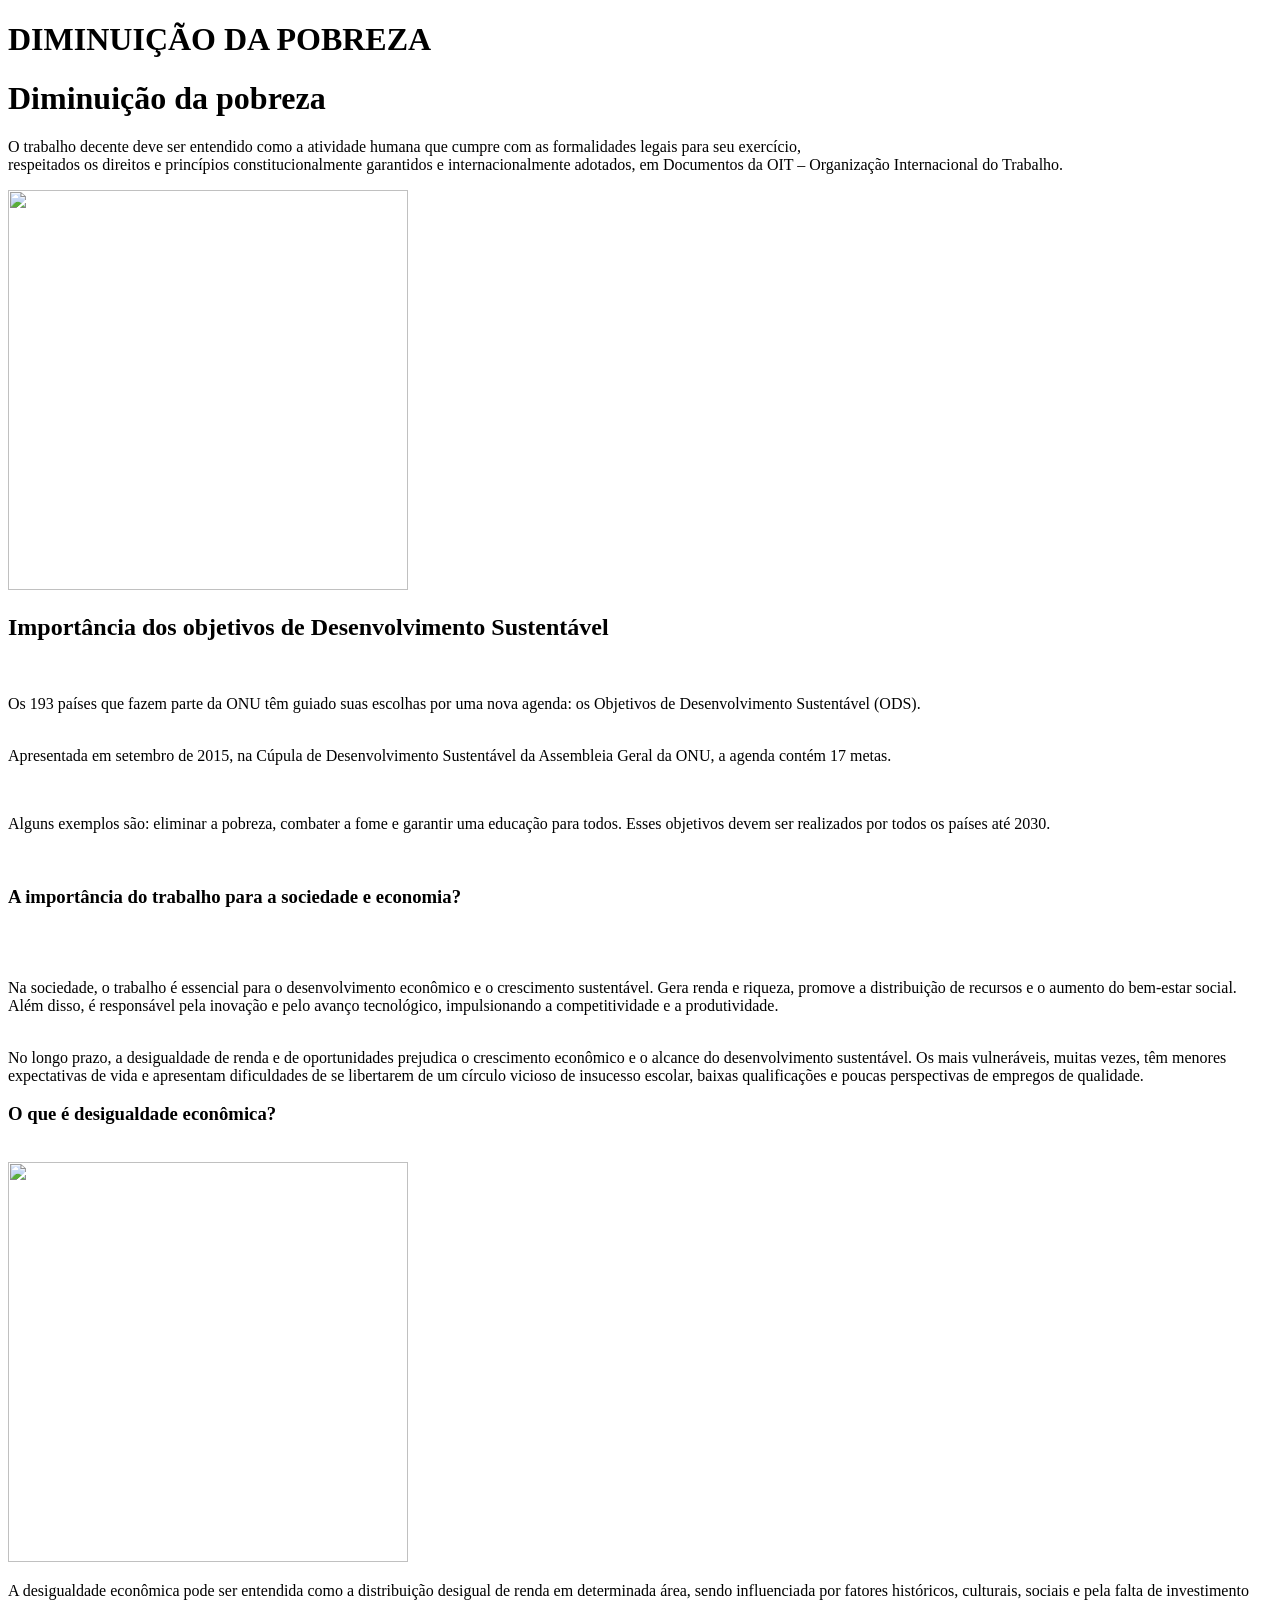
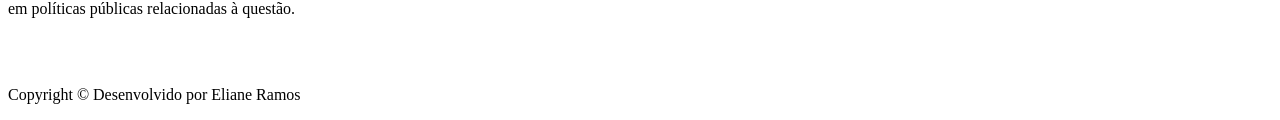
==== diminuicaodapobreza.html @ 9f1f6894 "Add files via upload Atividade desenvolvida como proposta de aprendizado do conteúdo do curso do pro" ====
<!DOCTYPE html>
<html lang="pt-br">
<head>
    <link rel="shortcut icon" href="eli.ico" type="image/x-icon">
    <meta charset="UTF-8">
    <meta name="author" content="Eliane Ramos">
    <meta name="description" content="Promover o crescimento econômico inclusivo e sustentável, emprego pleno e produtivo e trabalho decente para todos">
    <meta name="keywords" content="ods 8, emprego, sustentável, economia">
    <meta name="viewport" content="width=device-width, initial-scale=1.0">
    <link rel="stylesheet" href="path/to/font-awesome/css/font-awesome.min.css">
    <href="https://cdnjs.cloudflare.com/ajax/libs/font-awesome/6.4.2/css/all.min.css" integrity="sha512-z3gLpd7yknf1YoNbCzqRKc4qyor8gaKU1qmn+CShxbuBusANI9QpRohGBreCFkKxLhei6S9CQXFEbbKuqLg0DA==" crossorigin="anonymous" referrerpolicy="no-referrer" />
    <script src="https://cdnjs.cloudflare.com/ajax/libs/jquery-popup-overlay/2.1.5/jquery.popupoverlay.min.js" integrity="sha512-gu0czvpcfFnRy+Dxo9M585nVnO8YbTnoFRWuSnvJVdBlaeaucDNAZUjP+IfscyQEIlUOGQLtzpVFpl32fkuKig==" crossorigin="anonymous" referrerpolicy="no-referrer"></script>
    <link rel="stylesheet" href="https://cdnjs.cloudflare.com/ajax/libs/font-awesome/4.7.0/css/font-awesome.min.css">
    <link rel="stylesheet" href= "https://www.w3schools.com/icons/fontawesome_icons_intro.asp">
    
    <link rel="alternate" hreflang="en-gb" href="http://en-gb.site.com" />
<link rel="alternate" hreflang="pt-br" href="http://pt-br.site.com" />

    <title>Diminuição da pobreza</title>
<link rel="stylesheet"href="diminuicao.css">
<script type="javascript" src="traducao.js"></script>
</head>
<h1>DIMINUIÇÃO DA POBREZA</h1>
<span>
<h1>Diminuição da pobreza</h1>
</span>
<div text="parag">
<p>O trabalho decente deve ser entendido como a atividade humana que cumpre com as formalidades legais para seu exercício, <br> respeitados os direitos e princípios constitucionalmente garantidos e internacionalmente adotados, em Documentos da OIT – Organização Internacional do Trabalho.</p>

<img src="./img/pngwing.com.png" alt="" width="400" height="400" text-align="centro">

<h2>Importância dos objetivos de Desenvolvimento Sustentável</h2>
   <br>
    <p>Os 193 países que fazem parte da ONU têm guiado suas escolhas por uma nova agenda: os Objetivos de Desenvolvimento Sustentável (ODS).</p> 
       <br>
        Apresentada em setembro de 2015, na Cúpula de Desenvolvimento Sustentável da Assembleia Geral da ONU, a agenda contém 17 metas.</p>
    <br>
<p>Alguns exemplos são: eliminar a pobreza, combater a fome e garantir uma educação para todos. Esses objetivos devem ser realizados por todos os países até 2030.</p>
<br>
<h3> A importância do trabalho para a sociedade e economia?</h3>
<br>
<img src="./img/odsgif1.png" alt="">
<p>Na sociedade, o trabalho é essencial para o desenvolvimento econômico e o crescimento sustentável. Gera renda e riqueza, promove a distribuição de recursos e o aumento do bem-estar social. Além disso, é responsável pela inovação e pelo avanço tecnológico, impulsionando a competitividade e a produtividade.</p>
<br>
No longo prazo, a desigualdade de renda e de oportunidades prejudica o crescimento econômico e o alcance do desenvolvimento sustentável. Os mais vulneráveis, muitas vezes, têm menores expectativas de vida e apresentam dificuldades de se libertarem de um círculo vicioso de insucesso escolar, baixas qualificações e poucas perspectivas de empregos de qualidade.
<br>
<h3>O que é desigualdade econômica?</h3>
<br>
<img src="./img/ods11.png" alt="" width="400" height="400" text-align="centro">

<p>A desigualdade econômica pode ser entendida como a distribuição desigual de renda em determinada área, sendo influenciada por fatores históricos, culturais, sociais e pela falta de investimento em políticas públicas relacionadas à questão.</p>
</div>
<br>
<br>
<section id="copy" class="copyr">
           
            
</div>

</section>
</div>

</section>

<p class="copy">Copyright ©  Desenvolvido por Eliane Ramos</p>
</body>
</html>
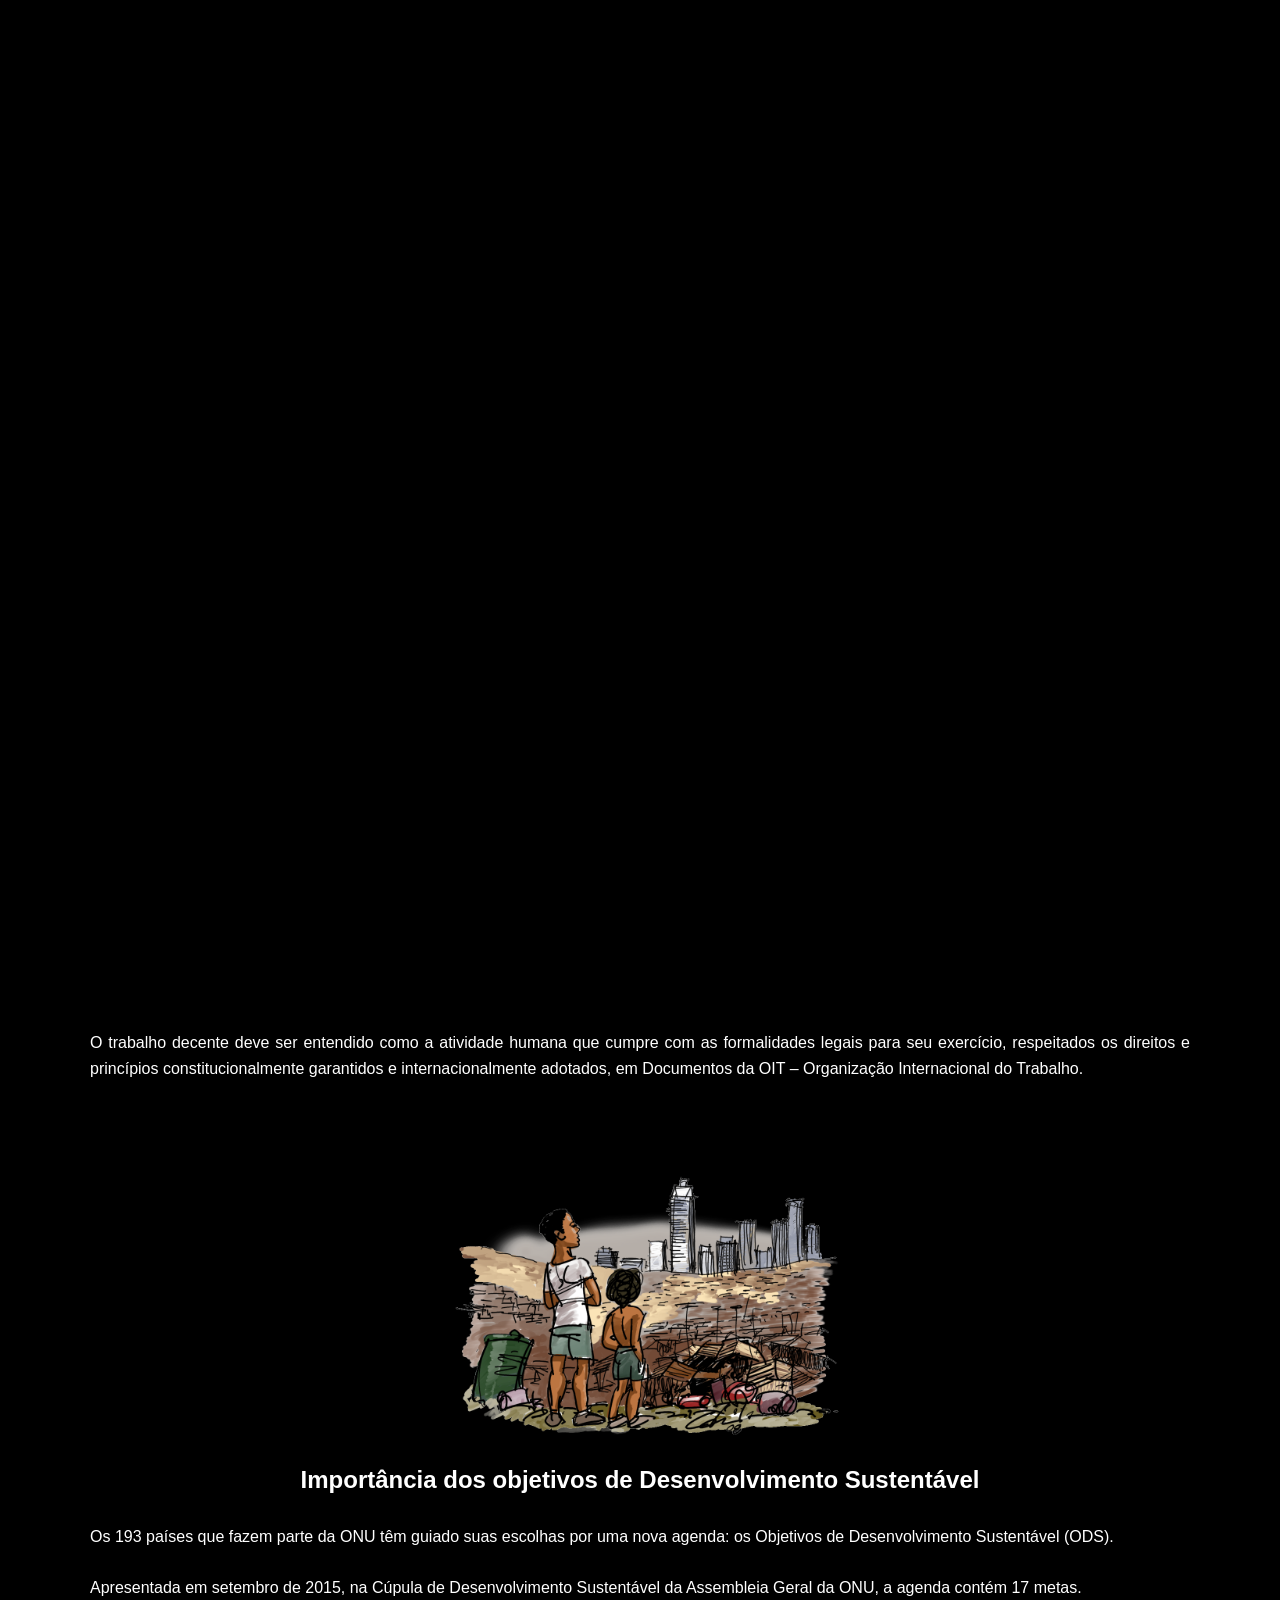
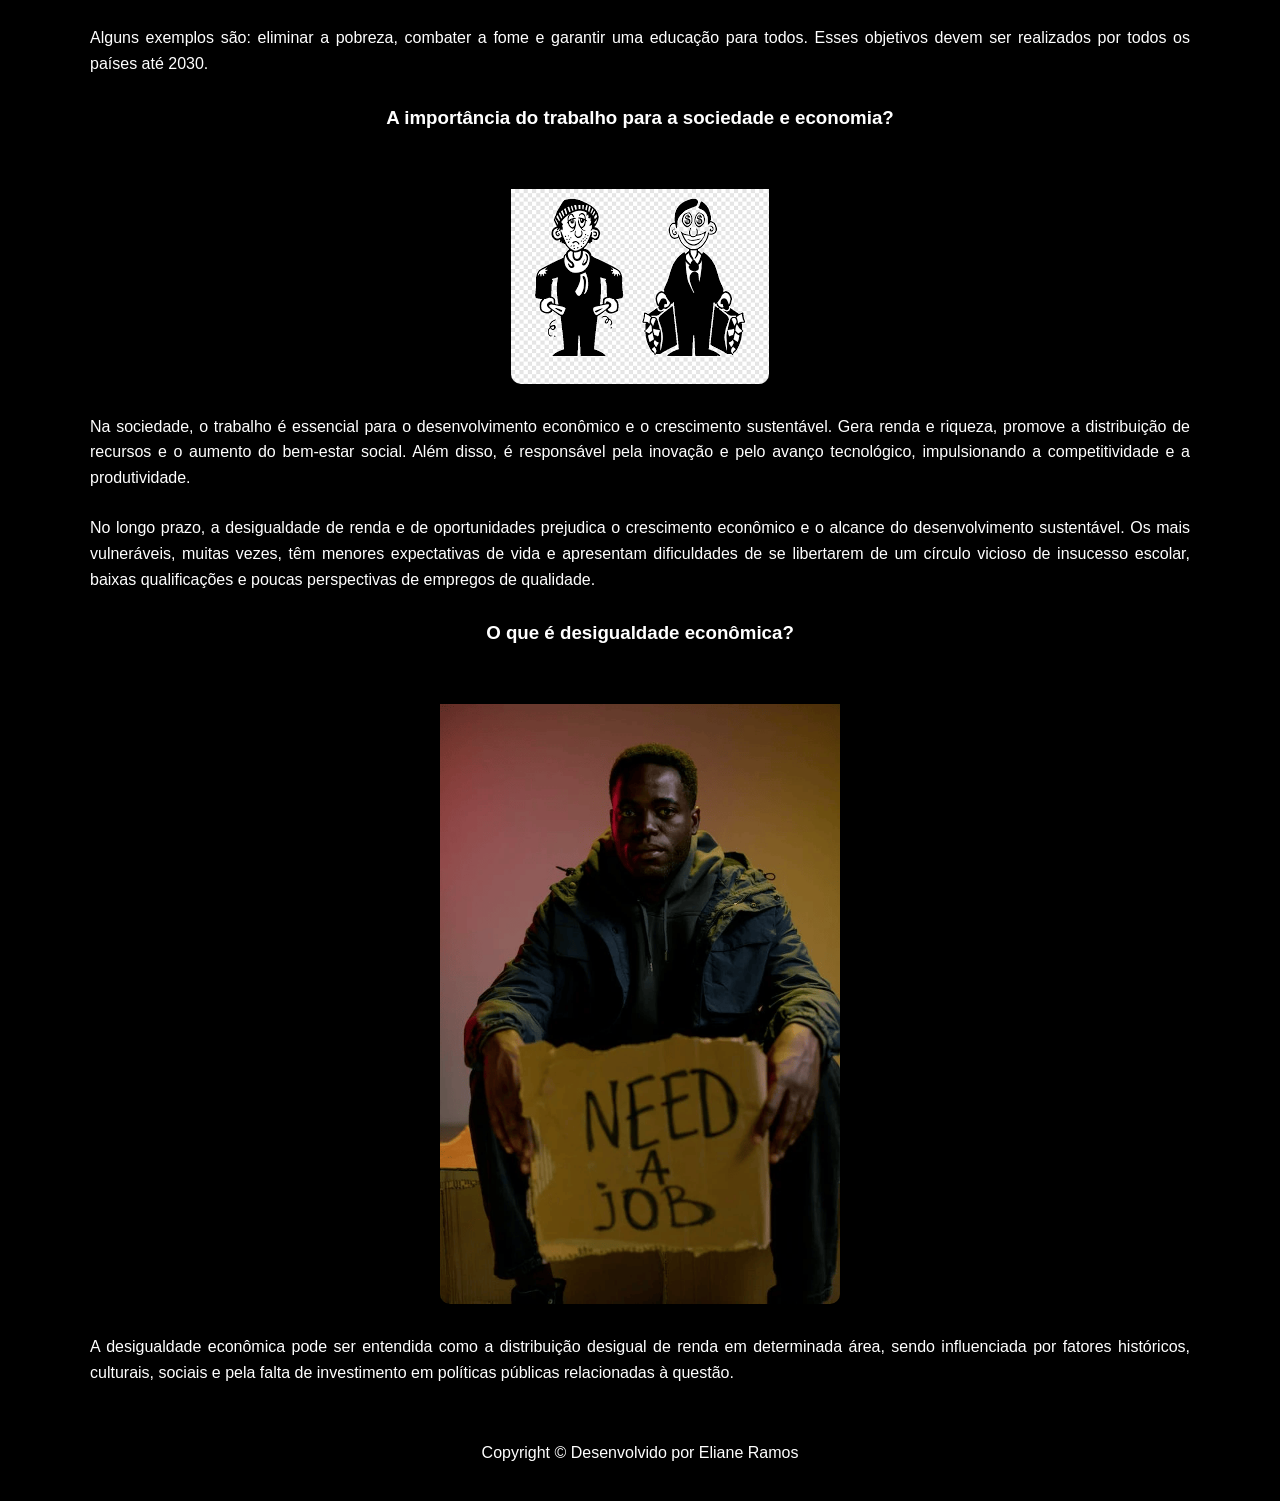
==== commit 8aa9bae0: "Update diminuicaodapobreza.html" ====
--- a/diminuicaodapobreza.html
+++ b/diminuicaodapobreza.html
@@ -4,64 +4,87 @@
     <link rel="shortcut icon" href="eli.ico" type="image/x-icon">
     <meta charset="UTF-8">
     <meta name="author" content="Eliane Ramos">
-    <meta name="description" content="Promover o crescimento econômico inclusivo e sustentável, emprego pleno e produtivo e trabalho decente para todos">
-    <meta name="keywords" content="ods 8, emprego, sustentável, economia">
+    <meta name="description" content="Diminuição da pobreza através do trabalho decente">
+    <meta name="keywords" content="pobreza, trabalho decente, ODS, desenvolvimento sustentável">
     <meta name="viewport" content="width=device-width, initial-scale=1.0">
-    <link rel="stylesheet" href="path/to/font-awesome/css/font-awesome.min.css">
-    <href="https://cdnjs.cloudflare.com/ajax/libs/font-awesome/6.4.2/css/all.min.css" integrity="sha512-z3gLpd7yknf1YoNbCzqRKc4qyor8gaKU1qmn+CShxbuBusANI9QpRohGBreCFkKxLhei6S9CQXFEbbKuqLg0DA==" crossorigin="anonymous" referrerpolicy="no-referrer" />
-    <script src="https://cdnjs.cloudflare.com/ajax/libs/jquery-popup-overlay/2.1.5/jquery.popupoverlay.min.js" integrity="sha512-gu0czvpcfFnRy+Dxo9M585nVnO8YbTnoFRWuSnvJVdBlaeaucDNAZUjP+IfscyQEIlUOGQLtzpVFpl32fkuKig==" crossorigin="anonymous" referrerpolicy="no-referrer"></script>
+    
     <link rel="stylesheet" href="https://cdnjs.cloudflare.com/ajax/libs/font-awesome/4.7.0/css/font-awesome.min.css">
-    <link rel="stylesheet" href= "https://www.w3schools.com/icons/fontawesome_icons_intro.asp">
     
-    <link rel="alternate" hreflang="en-gb" href="http://en-gb.site.com" />
-<link rel="alternate" hreflang="pt-br" href="http://pt-br.site.com" />
+    <title>Diminuição da pobreza</title>
+    <link rel="stylesheet" href="diminuicao.css">
+    
+    <style>
+        .container {
+            max-width: 1200px;
+            margin: 0 auto;
+            padding: 20px;
+        }
+        
+        .content {
+            background-color: rgba(0, 0, 0, 0.8);
+            padding: 30px;
+            border-radius: 10px;
+            margin-top: 20px;
+        }
+        
+        img {
+            max-width: 100%;
+            height: auto;
+            display: block;
+            margin: 20px auto;
+            border-radius: 10px;
+        }
+        
+        h1, h2, h3 {
+            text-align: center;
+            margin: 20px 0;
+            color: white;
+        }
+        
+        p {
+            line-height: 1.6;
+            margin-bottom: 15px;
+            text-align: justify;
+        }
+        
+        .text-center {
+            text-align: center;
+        }
+    </style>
+</head>
+<body>
+    <div class="container">
+        <h1 class="title">DIMINUIÇÃO DA POBREZA</h1>
+        
+        <div class="content">
+            <p>O trabalho decente deve ser entendido como a atividade humana que cumpre com as formalidades legais para seu exercício, respeitados os direitos e princípios constitucionalmente garantidos e internacionalmente adotados, em Documentos da OIT – Organização Internacional do Trabalho.</p>
 
-    <title>Diminuição da pobreza</title>
-<link rel="stylesheet"href="diminuicao.css">
-<script type="javascript" src="traducao.js"></script>
-</head>
-<h1>DIMINUIÇÃO DA POBREZA</h1>
-<span>
-<h1>Diminuição da pobreza</h1>
-</span>
-<div text="parag">
-<p>O trabalho decente deve ser entendido como a atividade humana que cumpre com as formalidades legais para seu exercício, <br> respeitados os direitos e princípios constitucionalmente garantidos e internacionalmente adotados, em Documentos da OIT – Organização Internacional do Trabalho.</p>
+            <div class="text-center">
+                <img src="./img/pngwing.com.png" alt="Trabalho decente" width="400" height="400">
+            </div>
 
-<img src="./img/pngwing.com.png" alt="" width="400" height="400" text-align="centro">
+            <h2>Importância dos objetivos de Desenvolvimento Sustentável</h2>
+            <p>Os 193 países que fazem parte da ONU têm guiado suas escolhas por uma nova agenda: os Objetivos de Desenvolvimento Sustentável (ODS).</p>
+            <p>Apresentada em setembro de 2015, na Cúpula de Desenvolvimento Sustentável da Assembleia Geral da ONU, a agenda contém 17 metas.</p>
+            <p>Alguns exemplos são: eliminar a pobreza, combater a fome e garantir uma educação para todos. Esses objetivos devem ser realizados por todos os países até 2030.</p>
 
-<h2>Importância dos objetivos de Desenvolvimento Sustentável</h2>
-   <br>
-    <p>Os 193 países que fazem parte da ONU têm guiado suas escolhas por uma nova agenda: os Objetivos de Desenvolvimento Sustentável (ODS).</p> 
-       <br>
-        Apresentada em setembro de 2015, na Cúpula de Desenvolvimento Sustentável da Assembleia Geral da ONU, a agenda contém 17 metas.</p>
-    <br>
-<p>Alguns exemplos são: eliminar a pobreza, combater a fome e garantir uma educação para todos. Esses objetivos devem ser realizados por todos os países até 2030.</p>
-<br>
-<h3> A importância do trabalho para a sociedade e economia?</h3>
-<br>
-<img src="./img/odsgif1.png" alt="">
-<p>Na sociedade, o trabalho é essencial para o desenvolvimento econômico e o crescimento sustentável. Gera renda e riqueza, promove a distribuição de recursos e o aumento do bem-estar social. Além disso, é responsável pela inovação e pelo avanço tecnológico, impulsionando a competitividade e a produtividade.</p>
-<br>
-No longo prazo, a desigualdade de renda e de oportunidades prejudica o crescimento econômico e o alcance do desenvolvimento sustentável. Os mais vulneráveis, muitas vezes, têm menores expectativas de vida e apresentam dificuldades de se libertarem de um círculo vicioso de insucesso escolar, baixas qualificações e poucas perspectivas de empregos de qualidade.
-<br>
-<h3>O que é desigualdade econômica?</h3>
-<br>
-<img src="./img/ods11.png" alt="" width="400" height="400" text-align="centro">
+            <h3>A importância do trabalho para a sociedade e economia?</h3>
+            <div class="text-center">
+                <img src="./img/odsgif1.png" alt="Importância do trabalho">
+            </div>
+            <p>Na sociedade, o trabalho é essencial para o desenvolvimento econômico e o crescimento sustentável. Gera renda e riqueza, promove a distribuição de recursos e o aumento do bem-estar social. Além disso, é responsável pela inovação e pelo avanço tecnológico, impulsionando a competitividade e a produtividade.</p>
+            <p>No longo prazo, a desigualdade de renda e de oportunidades prejudica o crescimento econômico e o alcance do desenvolvimento sustentável. Os mais vulneráveis, muitas vezes, têm menores expectativas de vida e apresentam dificuldades de se libertarem de um círculo vicioso de insucesso escolar, baixas qualificações e poucas perspectivas de empregos de qualidade.</p>
 
-<p>A desigualdade econômica pode ser entendida como a distribuição desigual de renda em determinada área, sendo influenciada por fatores históricos, culturais, sociais e pela falta de investimento em políticas públicas relacionadas à questão.</p>
-</div>
-<br>
-<br>
-<section id="copy" class="copyr">
-           
-            
-</div>
-
-</section>
-</div>
-
-</section>
-
-<p class="copy">Copyright ©  Desenvolvido por Eliane Ramos</p>
+            <h3>O que é desigualdade econômica?</h3>
+            <div class="text-center">
+                <img src="./img/ods11.png" alt="Desigualdade econômica" width="400" height="400">
+            </div>
+            <p>A desigualdade econômica pode ser entendida como a distribuição desigual de renda em determinada área, sendo influenciada por fatores históricos, culturais, sociais e pela falta de investimento em políticas públicas relacionadas à questão.</p>
+        </div>
+        
+        <div class="copyr">
+            <p class="copy">Copyright © Desenvolvido por Eliane Ramos</p>
+        </div>
+    </div>
 </body>
-</html>+</html>
--- a/diminuicao.css
+++ b/diminuicao.css
@@ -0,0 +1,122 @@
+@import "compass/css3";
+
+@import url(https://fonts.googleapis.com/css?family=Finger+Paint);
+*{
+    margin: 0;
+    padding: 0;
+    box-sizing: border-box;
+    list-style: inside;
+    text-decoration: none;
+    text-align: center justify;
+	justify-content: center;
+	 text-align: center;
+	position: relative;
+	padding-top: 10px;
+}
+
+
+body .title {
+  background:    black;
+  overflow: hidden;
+  font: 5vw/100vh "Finger Paint";
+  text-align: center;
+  color: transparent;
+  backface-visibility: hidden;
+  font-size: 80px;
+  padding-top: 10px;
+  text-transform: center;
+    margin-right: 46px;
+    margin-left: 46px ;
+}
+
+body  {
+    background-color: black;
+    color: white;
+    width: 95%;
+    margin: 0 auto;
+    font-family: 'Franklin Gothic Medium', 'Arial Narrow', Arial, sans-serif;
+    text-align: justify center;
+}
+
+span {
+  display: inline-block;
+  text-shadow: 0 0 0 black;
+  animation: smoky 5s 3s both;
+  padding-block-start: 10%;
+  text-align: center justify;
+  place-items: center;
+}
+
+span:nth-child(even){
+  animation-name: smoky-mirror;
+}
+
+@keyframes smoky {
+  60% {
+    text-shadow: 0 0 40px whitesmoke;
+  }
+  to {
+    transform:
+      translate3d(15rem,-4rem,0)
+      rotate(-40deg)
+      skewX(70deg)
+      scale(1.5);
+    text-shadow: 0 0 20px whitesmoke;
+    opacity: 0;
+  }
+}
+
+@keyframes smoky-mirror {
+  60% {
+    text-shadow: 0 0 40px whitesmoke; }
+  to {
+    transform:
+      translate3d(18rem,-8rem,0)
+      rotate(-40deg) 
+      skewX(-70deg)
+      scale(2);
+     text-shadow: 0 0 20px whitesmoke;
+    opacity: 0;
+  }
+}
+
+@for $item from 1 through 21 {
+  span:nth-of-type(#{$item}){ 
+    animation-delay: #{(3 + ($item/10))}s; 
+  }
+} 
+
+.textinf p {
+	text-align: center;
+	color: white;
+	background-color: black;
+
+}
+/*-----rodapé-----------*/
+.copy {
+    text-transform: center;
+    margin-right: 46px;
+    margin-left: 46px ;
+}
+
+.copyr {
+    padding-top: 0;
+        text-align: justify;
+        box-direction: normal;
+}
+.copy p {
+    padding-top: 0;
+    text-align: justify;
+    box-direction: normal;  
+}
+
+    .copy{
+        align-items: center;
+        justify-content: center;
+         text-align: center;
+        position: relative;
+        padding-top: 10px;
+    }
+
+
+    
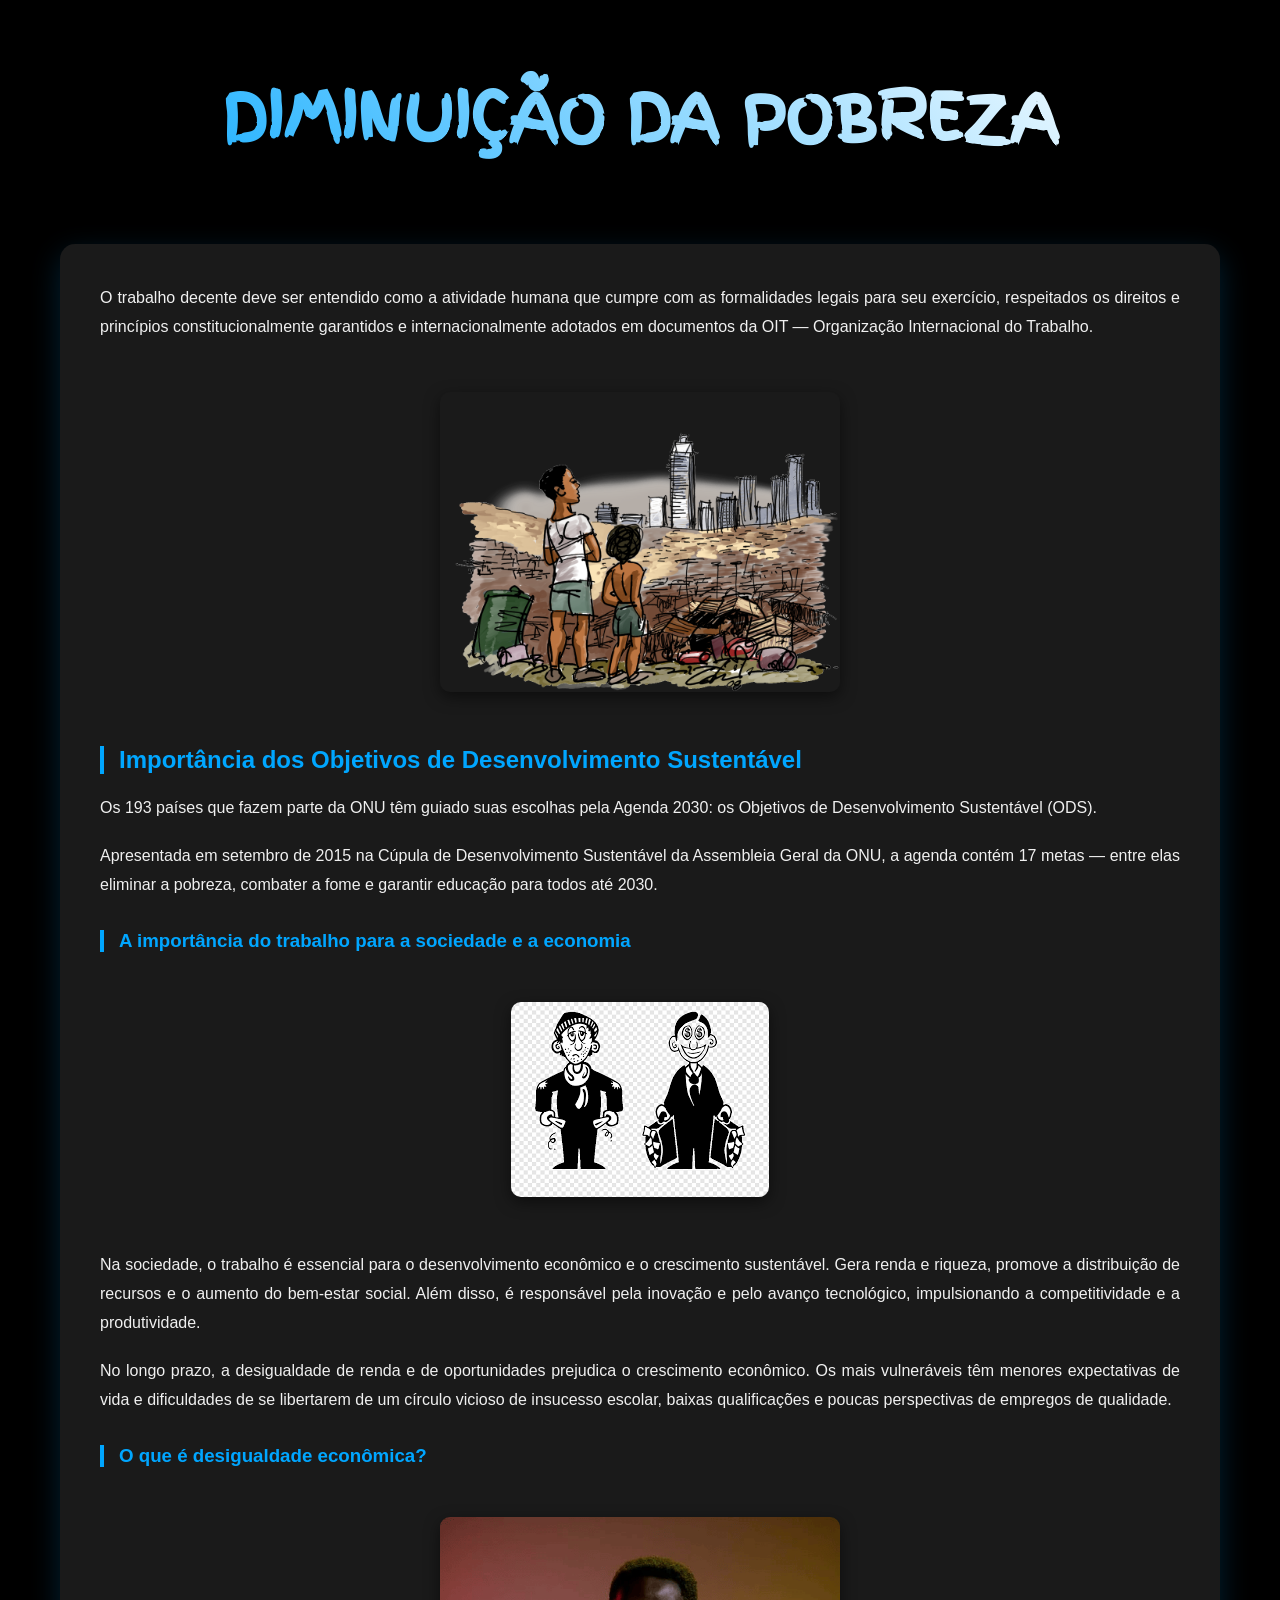
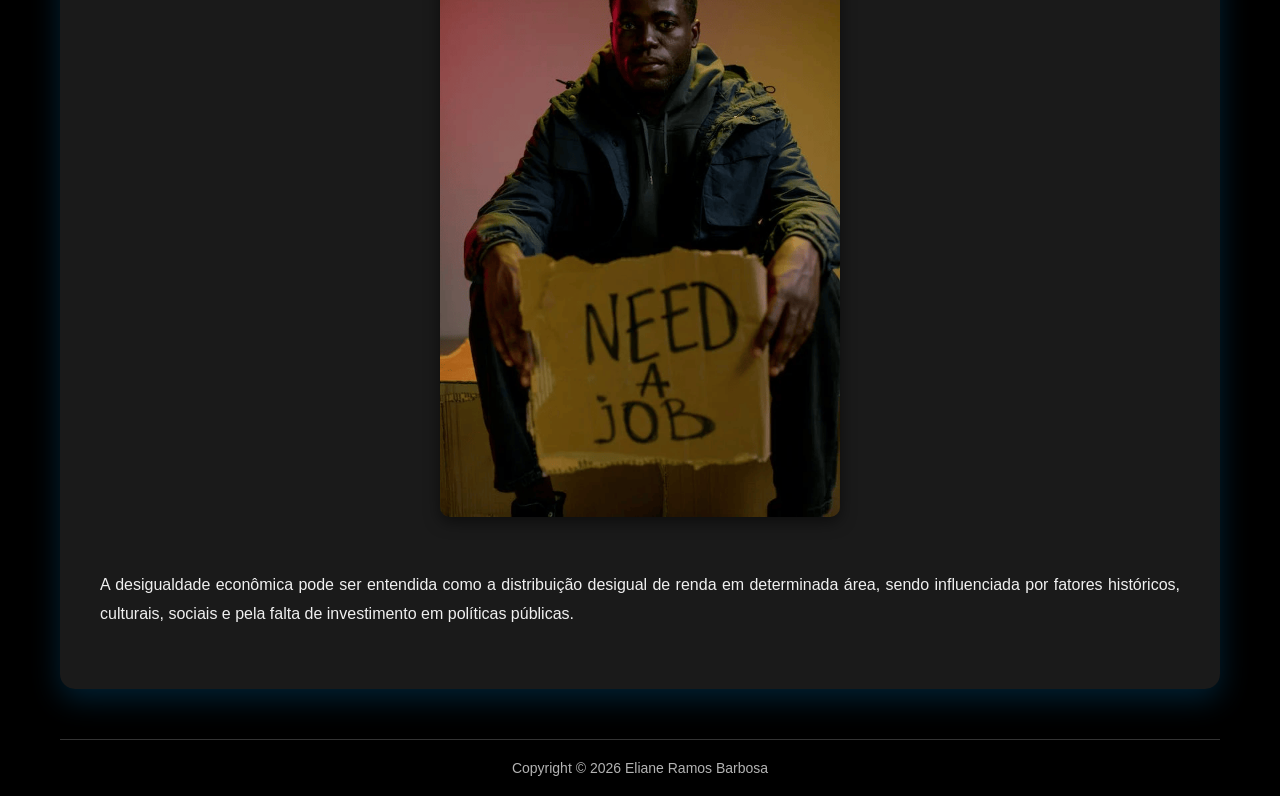
==== commit 6c2faaac: "Update diminuicaodapobreza.html" ====
--- a/diminuicaodapobreza.html
+++ b/diminuicaodapobreza.html
@@ -1,90 +1,64 @@
 <!DOCTYPE html>
-<html lang="pt-br">
+<html lang="pt-BR">
 <head>
-    <link rel="shortcut icon" href="eli.ico" type="image/x-icon">
-    <meta charset="UTF-8">
-    <meta name="author" content="Eliane Ramos">
-    <meta name="description" content="Diminuição da pobreza através do trabalho decente">
-    <meta name="keywords" content="pobreza, trabalho decente, ODS, desenvolvimento sustentável">
-    <meta name="viewport" content="width=device-width, initial-scale=1.0">
-    
-    <link rel="stylesheet" href="https://cdnjs.cloudflare.com/ajax/libs/font-awesome/4.7.0/css/font-awesome.min.css">
-    
-    <title>Diminuição da pobreza</title>
-    <link rel="stylesheet" href="diminuicao.css">
-    
-    <style>
-        .container {
-            max-width: 1200px;
-            margin: 0 auto;
-            padding: 20px;
-        }
-        
-        .content {
-            background-color: rgba(0, 0, 0, 0.8);
-            padding: 30px;
-            border-radius: 10px;
-            margin-top: 20px;
-        }
-        
-        img {
-            max-width: 100%;
-            height: auto;
-            display: block;
-            margin: 20px auto;
-            border-radius: 10px;
-        }
-        
-        h1, h2, h3 {
-            text-align: center;
-            margin: 20px 0;
-            color: white;
-        }
-        
-        p {
-            line-height: 1.6;
-            margin-bottom: 15px;
-            text-align: justify;
-        }
-        
-        .text-center {
-            text-align: center;
-        }
-    </style>
+  <meta charset="UTF-8" />
+  <meta http-equiv="X-UA-Compatible" content="IE=edge" />
+  <meta name="viewport" content="width=device-width, initial-scale=1.0" />
+  <meta name="author"      content="Eliane Ramos Barbosa" />
+  <meta name="description" content="Diminuição da pobreza através do trabalho decente — ODS 8" />
+  <meta name="keywords"    content="pobreza, trabalho decente, ODS, desenvolvimento sustentável" />
+
+  <link rel="shortcut icon" href="eli.ico" type="image/x-icon" />
+
+  <!-- Fontes -->
+  <link rel="preconnect" href="https://fonts.googleapis.com" />
+  <link rel="preconnect" href="https://fonts.gstatic.com" crossorigin />
+  <link href="https://fonts.googleapis.com/css2?family=Finger+Paint&family=Poppins:wght@300;400;500;600&display=swap" rel="stylesheet" />
+
+  <title>Diminuição da Pobreza — ODS 8</title>
+  <link rel="stylesheet" href="diminuicao.css" />
 </head>
+
 <body>
-    <div class="container">
-        <h1 class="title">DIMINUIÇÃO DA POBREZA</h1>
-        
-        <div class="content">
-            <p>O trabalho decente deve ser entendido como a atividade humana que cumpre com as formalidades legais para seu exercício, respeitados os direitos e princípios constitucionalmente garantidos e internacionalmente adotados, em Documentos da OIT – Organização Internacional do Trabalho.</p>
 
-            <div class="text-center">
-                <img src="./img/pngwing.com.png" alt="Trabalho decente" width="400" height="400">
-            </div>
+  <div class="container">
 
-            <h2>Importância dos objetivos de Desenvolvimento Sustentável</h2>
-            <p>Os 193 países que fazem parte da ONU têm guiado suas escolhas por uma nova agenda: os Objetivos de Desenvolvimento Sustentável (ODS).</p>
-            <p>Apresentada em setembro de 2015, na Cúpula de Desenvolvimento Sustentável da Assembleia Geral da ONU, a agenda contém 17 metas.</p>
-            <p>Alguns exemplos são: eliminar a pobreza, combater a fome e garantir uma educação para todos. Esses objetivos devem ser realizados por todos os países até 2030.</p>
+    <h1 class="title">Diminuição da Pobreza</h1>
 
-            <h3>A importância do trabalho para a sociedade e economia?</h3>
-            <div class="text-center">
-                <img src="./img/odsgif1.png" alt="Importância do trabalho">
-            </div>
-            <p>Na sociedade, o trabalho é essencial para o desenvolvimento econômico e o crescimento sustentável. Gera renda e riqueza, promove a distribuição de recursos e o aumento do bem-estar social. Além disso, é responsável pela inovação e pelo avanço tecnológico, impulsionando a competitividade e a produtividade.</p>
-            <p>No longo prazo, a desigualdade de renda e de oportunidades prejudica o crescimento econômico e o alcance do desenvolvimento sustentável. Os mais vulneráveis, muitas vezes, têm menores expectativas de vida e apresentam dificuldades de se libertarem de um círculo vicioso de insucesso escolar, baixas qualificações e poucas perspectivas de empregos de qualidade.</p>
+    <div class="content">
 
-            <h3>O que é desigualdade econômica?</h3>
-            <div class="text-center">
-                <img src="./img/ods11.png" alt="Desigualdade econômica" width="400" height="400">
-            </div>
-            <p>A desigualdade econômica pode ser entendida como a distribuição desigual de renda em determinada área, sendo influenciada por fatores históricos, culturais, sociais e pela falta de investimento em políticas públicas relacionadas à questão.</p>
-        </div>
-        
-        <div class="copyr">
-            <p class="copy">Copyright © Desenvolvido por Eliane Ramos</p>
-        </div>
+      <p>O trabalho decente deve ser entendido como a atividade humana que cumpre com as formalidades legais para seu exercício, respeitados os direitos e princípios constitucionalmente garantidos e internacionalmente adotados em documentos da OIT — Organização Internacional do Trabalho.</p>
+
+      <div class="text-center">
+        <img src="./img/pngwing.com.png" alt="Ilustração de trabalho decente" width="400" height="400" loading="lazy" />
+      </div>
+
+      <h2>Importância dos Objetivos de Desenvolvimento Sustentável</h2>
+      <p>Os 193 países que fazem parte da ONU têm guiado suas escolhas pela Agenda 2030: os Objetivos de Desenvolvimento Sustentável (ODS).</p>
+      <p>Apresentada em setembro de 2015 na Cúpula de Desenvolvimento Sustentável da Assembleia Geral da ONU, a agenda contém 17 metas — entre elas eliminar a pobreza, combater a fome e garantir educação para todos até 2030.</p>
+
+      <h3>A importância do trabalho para a sociedade e a economia</h3>
+      <div class="text-center">
+        <img src="./img/odsgif1.png" alt="Importância do trabalho para a sociedade" loading="lazy" />
+      </div>
+      <p>Na sociedade, o trabalho é essencial para o desenvolvimento econômico e o crescimento sustentável. Gera renda e riqueza, promove a distribuição de recursos e o aumento do bem-estar social. Além disso, é responsável pela inovação e pelo avanço tecnológico, impulsionando a competitividade e a produtividade.</p>
+      <p>No longo prazo, a desigualdade de renda e de oportunidades prejudica o crescimento econômico. Os mais vulneráveis têm menores expectativas de vida e dificuldades de se libertarem de um círculo vicioso de insucesso escolar, baixas qualificações e poucas perspectivas de empregos de qualidade.</p>
+
+      <h3>O que é desigualdade econômica?</h3>
+      <div class="text-center">
+        <img src="./img/ods11.png" alt="Ilustração de desigualdade econômica" width="400" height="400" loading="lazy" />
+      </div>
+      <p>A desigualdade econômica pode ser entendida como a distribuição desigual de renda em determinada área, sendo influenciada por fatores históricos, culturais, sociais e pela falta de investimento em políticas públicas.</p>
+
     </div>
+
+    <div class="copyr">
+      <p class="copy">Copyright &copy; <span id="ano"></span> Eliane Ramos Barbosa</p>
+    </div>
+  </div>
+
+  <script>
+    document.getElementById('ano').textContent = new Date().getFullYear();
+  </script>
 </body>
 </html>
--- a/diminuicao.css
+++ b/diminuicao.css
@@ -1,122 +1,133 @@
-@import "compass/css3";
+@import url('https://fonts.googleapis.com/css2?family=Finger+Paint&display=swap');
 
-@import url(https://fonts.googleapis.com/css?family=Finger+Paint);
-*{
+* {
     margin: 0;
     padding: 0;
     box-sizing: border-box;
-    list-style: inside;
     text-decoration: none;
-    text-align: center justify;
-	justify-content: center;
-	 text-align: center;
-	position: relative;
-	padding-top: 10px;
 }
 
-
-body .title {
-  background:    black;
-  overflow: hidden;
-  font: 5vw/100vh "Finger Paint";
-  text-align: center;
-  color: transparent;
-  backface-visibility: hidden;
-  font-size: 80px;
-  padding-top: 10px;
-  text-transform: center;
-    margin-right: 46px;
-    margin-left: 46px ;
+body {
+    background-color: black;
+    color: white;
+    width: 100%;
+    margin: 0 auto;
+    font-family: 'Arial', sans-serif;
+    text-align: center;
+    overflow-x: hidden;
 }
 
-body  {
-    background-color: black;
-    color: white;
-    width: 95%;
-    margin: 0 auto;
-    font-family: 'Franklin Gothic Medium', 'Arial Narrow', Arial, sans-serif;
-    text-align: justify center;
+.title {
+    font-family: 'Finger Paint', cursive;
+    font-size: 5vw;
+    text-align: center;
+    color: transparent;
+    background: linear-gradient(45deg, #00a6ff, #ffffff, #00a6ff);
+    background-size: 200% 100%;
+    -webkit-background-clip: text;
+    background-clip: text;
+    animation: gradient 3s ease infinite;
+    padding: 50px 20px;
+    text-transform: uppercase;
 }
 
-span {
-  display: inline-block;
-  text-shadow: 0 0 0 black;
-  animation: smoky 5s 3s both;
-  padding-block-start: 10%;
-  text-align: center justify;
-  place-items: center;
+@keyframes gradient {
+    0% {
+        background-position: 0% 50%;
+    }
+    50% {
+        background-position: 100% 50%;
+    }
+    100% {
+        background-position: 0% 50%;
+    }
 }
 
-span:nth-child(even){
-  animation-name: smoky-mirror;
+.container {
+    max-width: 1200px;
+    margin: 0 auto;
+    padding: 20px;
 }
 
-@keyframes smoky {
-  60% {
-    text-shadow: 0 0 40px whitesmoke;
-  }
-  to {
-    transform:
-      translate3d(15rem,-4rem,0)
-      rotate(-40deg)
-      skewX(70deg)
-      scale(1.5);
-    text-shadow: 0 0 20px whitesmoke;
-    opacity: 0;
-  }
+.content {
+    background-color: rgba(255, 255, 255, 0.1);
+    padding: 40px;
+    border-radius: 15px;
+    margin-top: 30px;
+    box-shadow: 0 10px 30px rgba(0, 166, 255, 0.2);
 }
 
-@keyframes smoky-mirror {
-  60% {
-    text-shadow: 0 0 40px whitesmoke; }
-  to {
-    transform:
-      translate3d(18rem,-8rem,0)
-      rotate(-40deg) 
-      skewX(-70deg)
-      scale(2);
-     text-shadow: 0 0 20px whitesmoke;
-    opacity: 0;
-  }
+.content h2, .content h3 {
+    color: #00a6ff;
+    margin: 30px 0 20px;
+    text-align: left;
+    border-left: 4px solid #00a6ff;
+    padding-left: 15px;
 }
 
-@for $item from 1 through 21 {
-  span:nth-of-type(#{$item}){ 
-    animation-delay: #{(3 + ($item/10))}s; 
-  }
-} 
+.content p {
+    line-height: 1.8;
+    margin-bottom: 20px;
+    text-align: justify;
+    color: #f0f0f0;
+}
 
-.textinf p {
-	text-align: center;
-	color: white;
-	background-color: black;
+.text-center {
+    text-align: center;
+    margin: 30px 0;
+}
 
+img {
+    max-width: 100%;
+    height: auto;
+    border-radius: 10px;
+    box-shadow: 0 5px 15px rgba(0, 0, 0, 0.5);
+    transition: transform 0.3s ease;
+    margin: 20px 0;
 }
-/*-----rodapé-----------*/
-.copy {
-    text-transform: center;
-    margin-right: 46px;
-    margin-left: 46px ;
+
+img:hover {
+    transform: scale(1.02);
 }
 
 .copyr {
-    padding-top: 0;
-        text-align: justify;
-        box-direction: normal;
-}
-.copy p {
-    padding-top: 0;
-    text-align: justify;
-    box-direction: normal;  
+    text-align: center;
+    margin-top: 50px;
+    padding-top: 20px;
+    border-top: 1px solid rgba(255, 255, 255, 0.2);
 }
 
-    .copy{
-        align-items: center;
-        justify-content: center;
-         text-align: center;
-        position: relative;
-        padding-top: 10px;
+.copy {
+    color: rgba(255, 255, 255, 0.7);
+    font-size: 14px;
+}
+
+/* Responsividade */
+@media screen and (max-width: 768px) {
+    .title {
+        font-size: 10vw;
+        padding: 30px 10px;
     }
+    
+    .content {
+        padding: 20px;
+    }
+    
+    .content h2, .content h3 {
+        font-size: 1.5rem;
+    }
+}
 
-
-    +@media screen and (max-width: 480px) {
+    .title {
+        font-size: 12vw;
+    }
+    
+    .content {
+        padding: 15px;
+    }
+    
+    img {
+        margin: 10px 0;
+    }
+}
